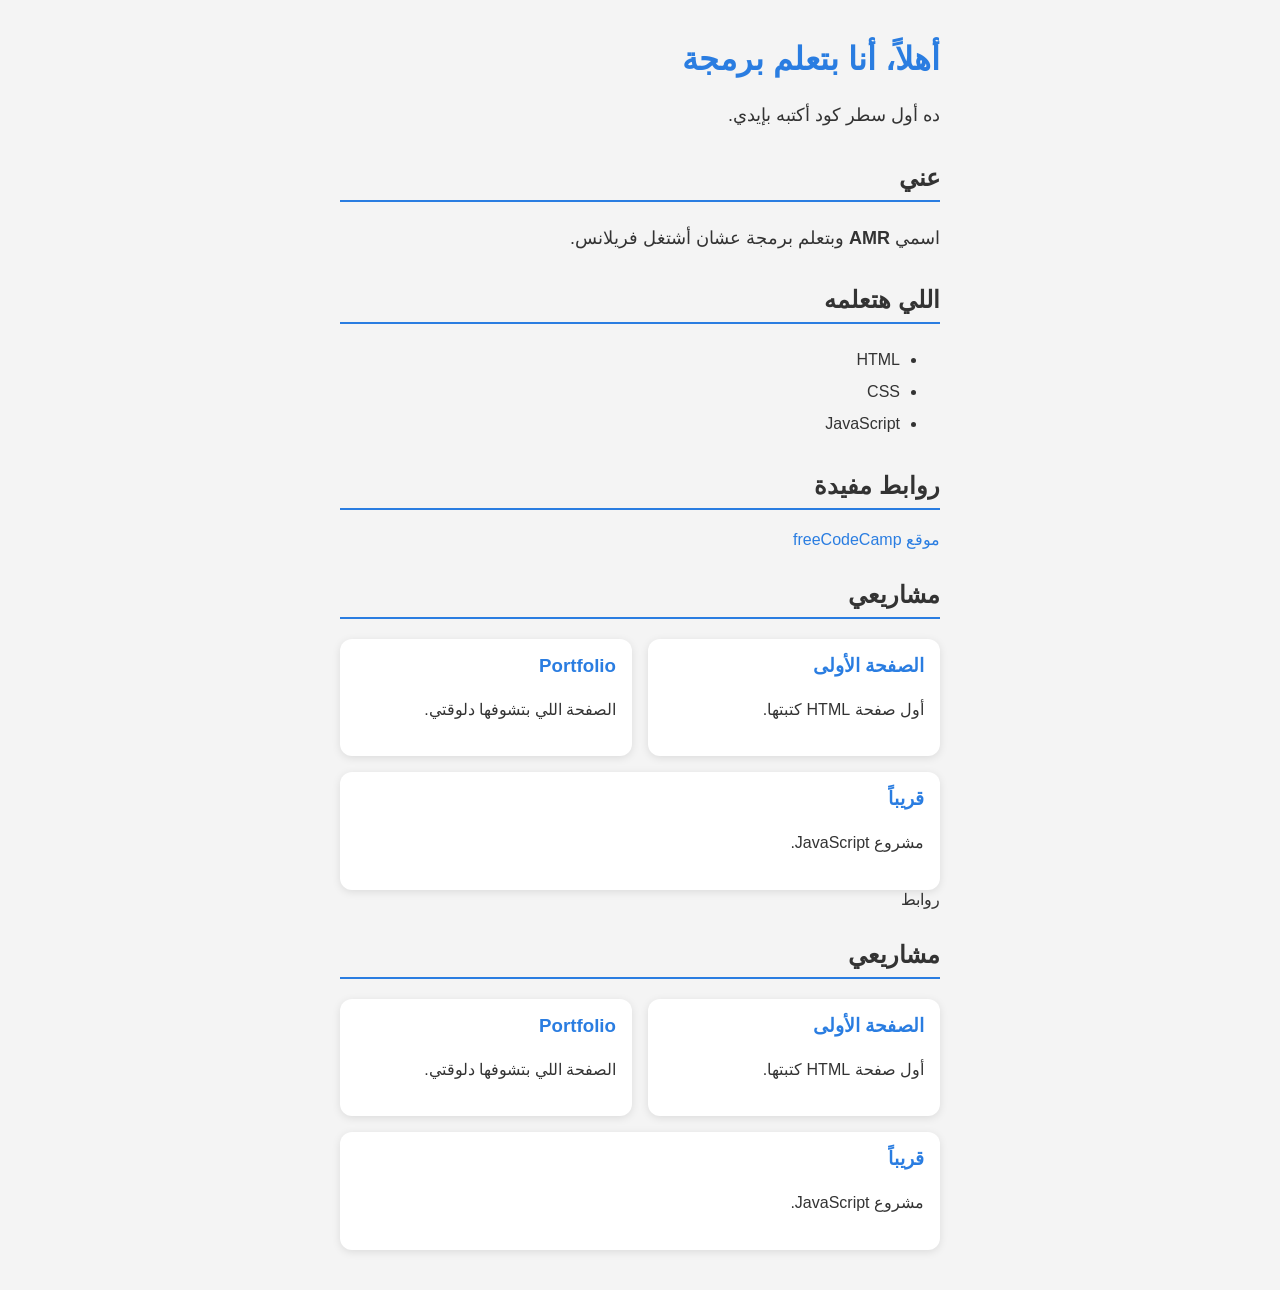
==== index.html @ 28a3754a "add cards and responsive design" ====
<!DOCTYPE html>
<html lang="ar" dir="rtl">
  <head>
    <meta charset="UTF-8" />
        <meta name="viewport" content="width=device-width, initial-scale=1.0" />
    <title>أول صفحة ليا</title>    <link rel="stylesheet" href="style.css" />
  </head>
  <body>
    <h1>أهلاً، أنا بتعلم برمجة</h1>
    <p>ده أول سطر كود أكتبه بإيدي.</p>

    <h2>عني</h2>
    <p>اسمي <strong>AMR</strong> وبتعلم برمجة عشان أشتغل فريلانس.</p>

    <h2>اللي هتعلمه</h2>
    <ul>
      <li>HTML</li>
      <li>CSS</li>
      <li>JavaScript</li>
    </ul>

    <h2>روابط مفيدة</h2>
    <a href="https://www.freecodecamp.org">موقع freeCodeCamp</a>
  </body>
      <h2>مشاريعي</h2>
    <div class="cards">
      <div class="card">
        <h3>الصفحة الأولى</h3>
        <p>أول صفحة HTML كتبتها.</p>
      </div>
      <div class="card">
        <h3>Portfolio</h3>
        <p>الصفحة اللي بتشوفها دلوقتي.</p>
      </div>
      <div class="card">
        <h3>قريباً</h3>
        <p>مشروع JavaScript.</p>
      </div>
    </div>روابط    <h2>مشاريعي</h2>
    <div class="cards">
      <div class="card">
        <h3>الصفحة الأولى</h3>
        <p>أول صفحة HTML كتبتها.</p>
      </div>
      <div class="card">
        <h3>Portfolio</h3>
        <p>الصفحة اللي بتشوفها دلوقتي.</p>
      </div>
      <div class="card">
        <h3>قريباً</h3>
        <p>مشروع JavaScript.</p>
      </div>
    </div>
</html>
---- style.css ----
body {
  font-family: Arial, sans-serif;
  background-color: #f4f4f4;
  color: #333333;
  max-width: 600px;
  margin: 40px auto;
}

h1 {
  color: #2a7de1;
}

h2 {
  color: #333333;
  border-bottom: 2px solid #2a7de1;
  padding-bottom: 8px;
  margin-top: 32px;
}

p {
  line-height: 1.8;
  font-size: 18px;
}

ul {
  line-height: 2;
}

a {
  color: #2a7de1;
  text-decoration: none;
}

a:hover {
  text-decoration: underline;
}

.cards {
  display: flex;
  gap: 16px;
  flex-wrap: wrap;
}

.card {
  flex: 1 1 160px;
  background-color: white;
  padding: 16px;
  border-radius: 12px;
  box-shadow: 0 2px 8px rgba(0, 0, 0, 0.1);
}

.card h3 {
  margin-top: 0;
  color: #2a7de1;
}

.card p {
  font-size: 16px;
}

@media (max-width: 600px) {
  body {
    margin: 20px;
  }

  h1 {
    font-size: 24px;
  }

  .cards {
    flex-direction: column;
  }
}body {
  font-family: Arial, sans-serif;
  background-color: #f4f4f4;
  color: #333333;
  max-width: 600px;
  margin: 40px auto;
}

h1 {
  color: #2a7de1;
}

h2 {
  color: #333333;
  border-bottom: 2px solid #2a7de1;
  padding-bottom: 8px;
  margin-top: 32px;
}

p {
  line-height: 1.8;
  font-size: 18px;
}

ul {
  line-height: 2;
}

a {
  color: #2a7de1;
  text-decoration: none;
}

a:hover {
  text-decoration: underline;
}

.cards {
  display: flex;
  gap: 16px;
  flex-wrap: wrap;
}

.card {
  flex: 1 1 160px;
  background-color: white;
  padding: 16px;
  border-radius: 12px;
  box-shadow: 0 2px 8px rgba(0, 0, 0, 0.1);
}

.card h3 {
  margin-top: 0;
  color: #2a7de1;
}

.card p {
  font-size: 16px;
}

@media (max-width: 600px) {
  body {
    margin: 20px;
  }

  h1 {
    font-size: 24px;
  }

  .cards {
    flex-direction: column;
  }
}
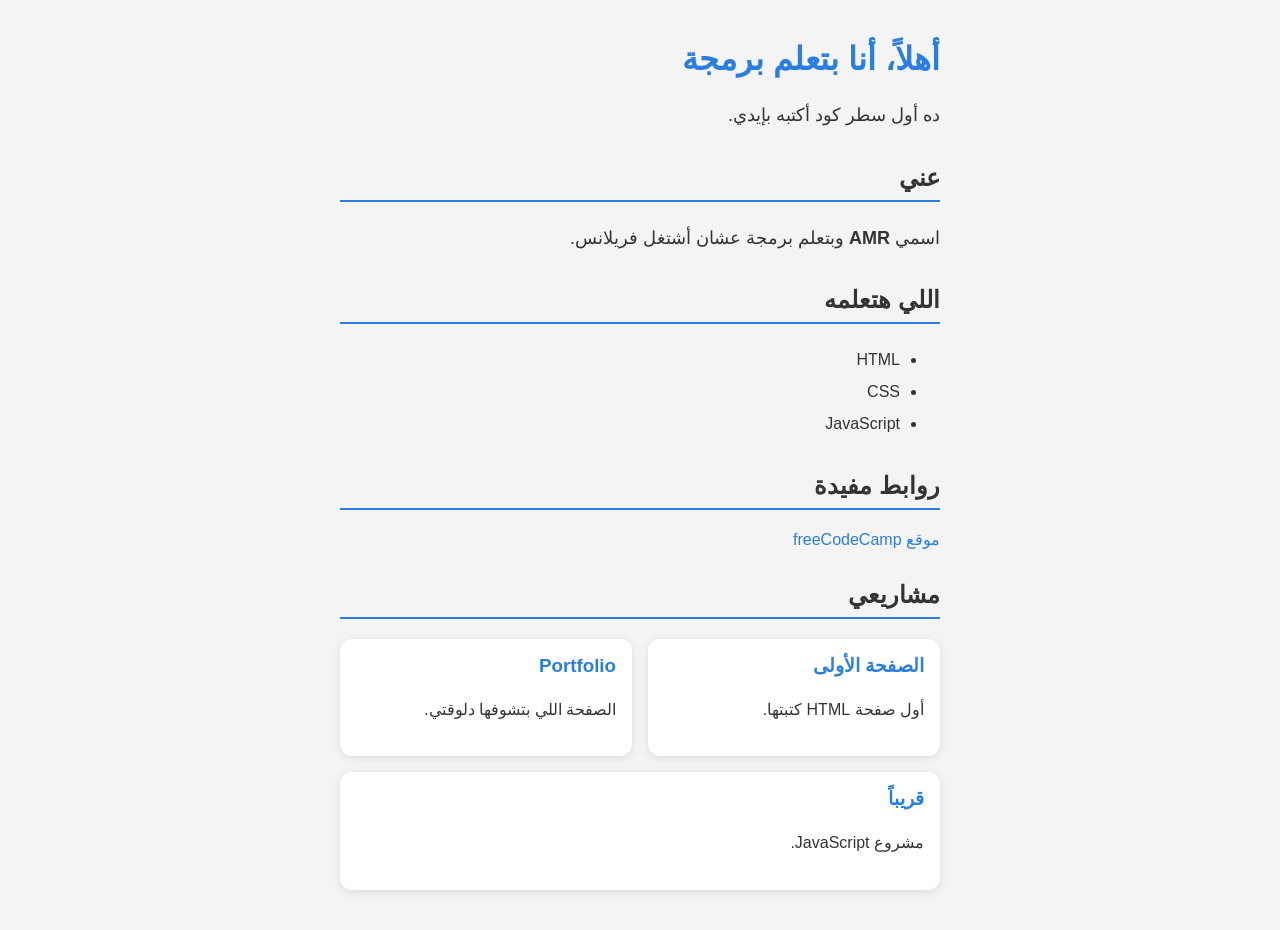
==== commit fb396cfd: "fix page and add javascript" ====
--- a/index.html
+++ b/index.html
@@ -2,8 +2,9 @@
 <html lang="ar" dir="rtl">
   <head>
     <meta charset="UTF-8" />
-        <meta name="viewport" content="width=device-width, initial-scale=1.0" />
-    <title>أول صفحة ليا</title>    <link rel="stylesheet" href="style.css" />
+    <meta name="viewport" content="width=device-width, initial-scale=1.0" />
+    <title>أول صفحة ليا</title>
+    <link rel="stylesheet" href="style.css" />
   </head>
   <body>
     <h1>أهلاً، أنا بتعلم برمجة</h1>
@@ -21,22 +22,8 @@
 
     <h2>روابط مفيدة</h2>
     <a href="https://www.freecodecamp.org">موقع freeCodeCamp</a>
-  </body>
-      <h2>مشاريعي</h2>
-    <div class="cards">
-      <div class="card">
-        <h3>الصفحة الأولى</h3>
-        <p>أول صفحة HTML كتبتها.</p>
-      </div>
-      <div class="card">
-        <h3>Portfolio</h3>
-        <p>الصفحة اللي بتشوفها دلوقتي.</p>
-      </div>
-      <div class="card">
-        <h3>قريباً</h3>
-        <p>مشروع JavaScript.</p>
-      </div>
-    </div>روابط    <h2>مشاريعي</h2>
+
+    <h2>مشاريعي</h2>
     <div class="cards">
       <div class="card">
         <h3>الصفحة الأولى</h3>
@@ -51,4 +38,7 @@
         <p>مشروع JavaScript.</p>
       </div>
     </div>
+
+    <script src="script.js"></script>
+  </body>
 </html>
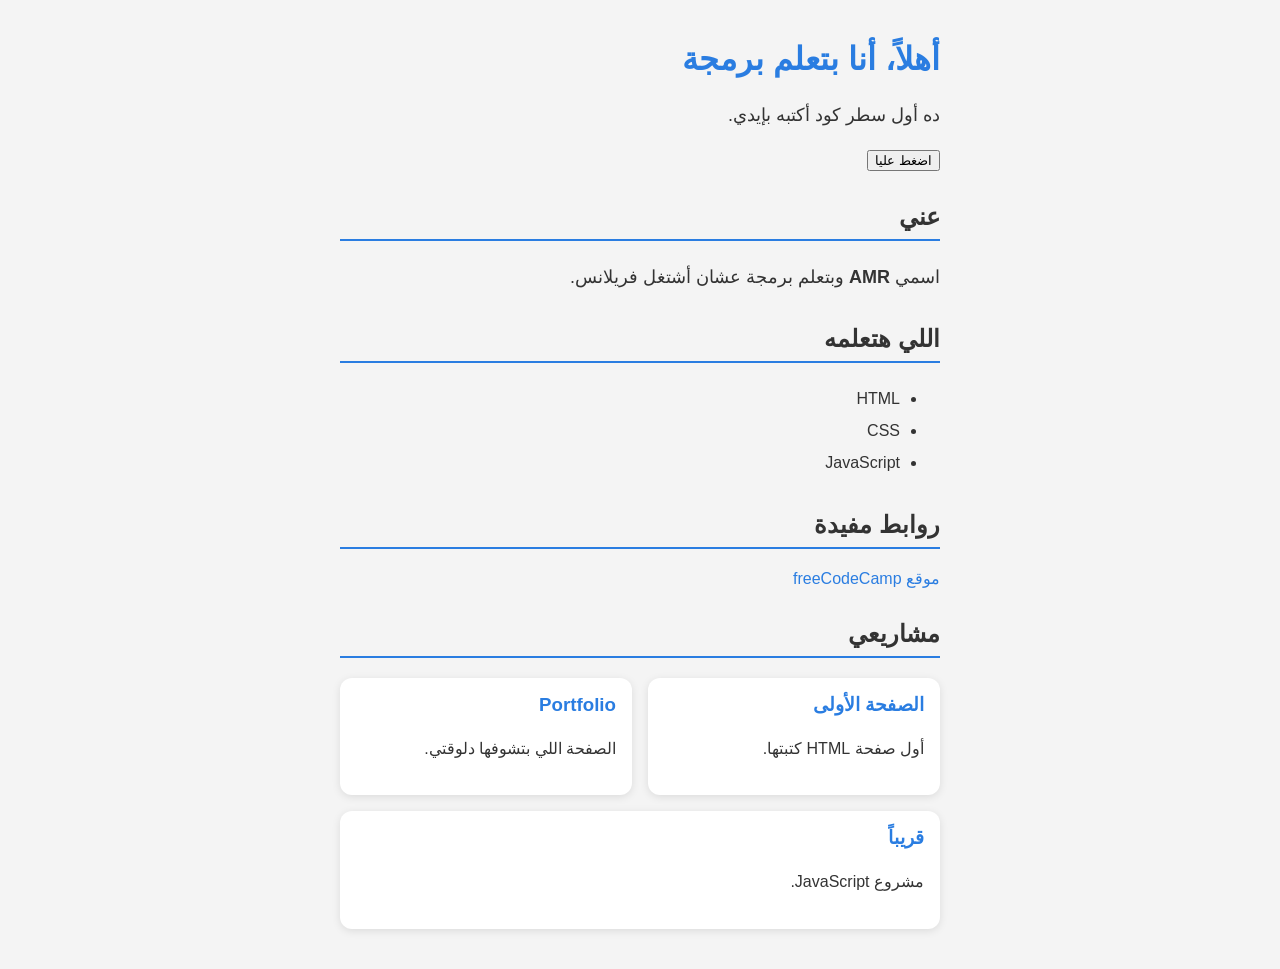
==== commit 12122ed1: "add button with javascript" ====
--- a/index.html
+++ b/index.html
@@ -9,6 +9,8 @@
   <body>
     <h1>أهلاً، أنا بتعلم برمجة</h1>
     <p>ده أول سطر كود أكتبه بإيدي.</p>
+        <button id="btn">اضغط عليا</button>
+    <p id="message"></p>
 
     <h2>عني</h2>
     <p>اسمي <strong>AMR</strong> وبتعلم برمجة عشان أشتغل فريلانس.</p>
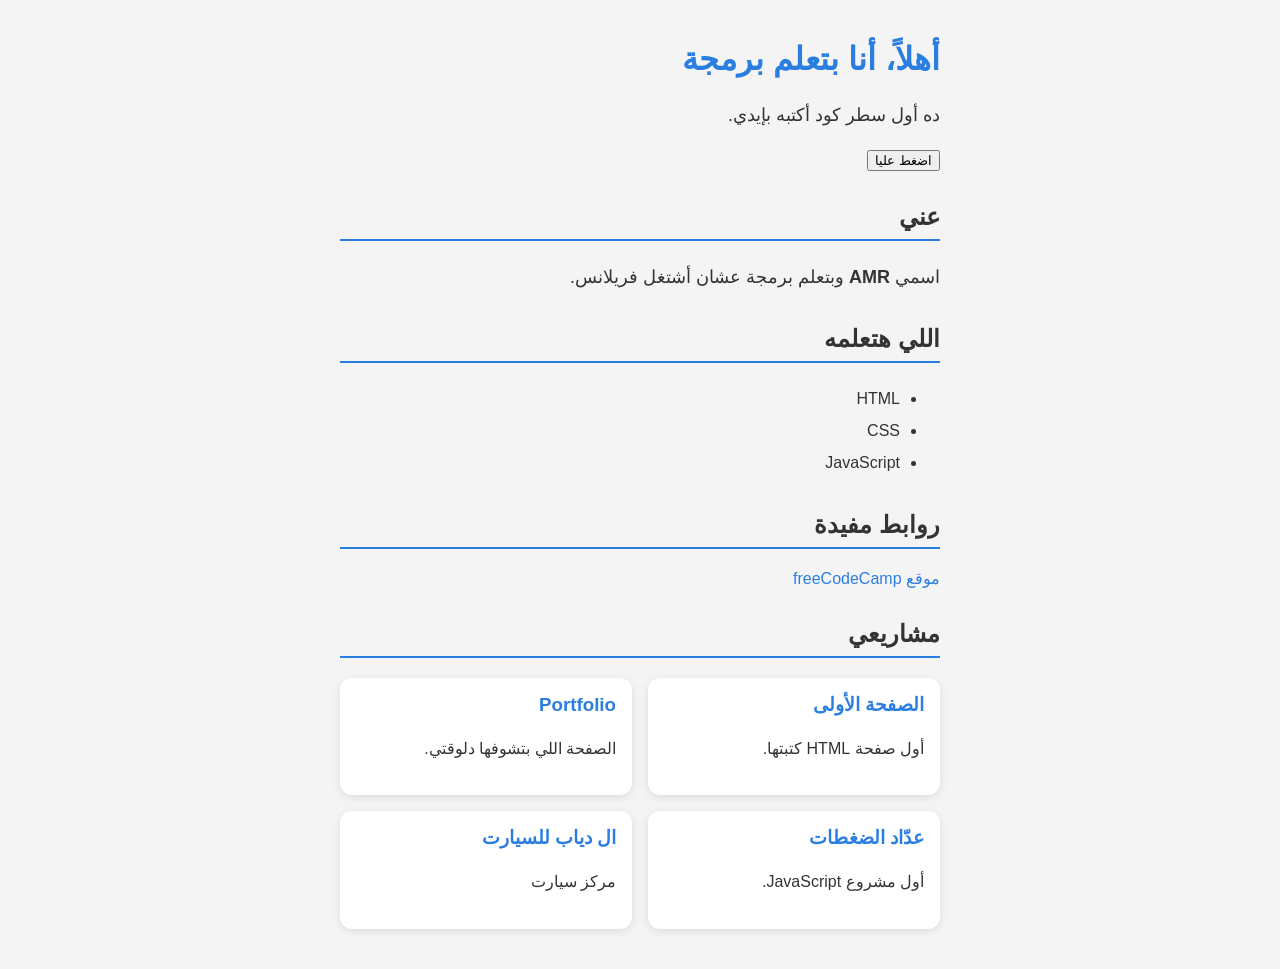
==== commit fd765436: "add todo app" ====
--- a/index.html
+++ b/index.html
@@ -9,37 +9,20 @@
   <body>
     <h1>أهلاً، أنا بتعلم برمجة</h1>
     <p>ده أول سطر كود أكتبه بإيدي.</p>
-        <button id="btn">اضغط عليا</button>
+    <button id="btn">اضغط عليا</button>
     <p id="message"></p>
 
     <h2>عني</h2>
     <p>اسمي <strong>AMR</strong> وبتعلم برمجة عشان أشتغل فريلانس.</p>
 
     <h2>اللي هتعلمه</h2>
-    <ul>
-      <li>HTML</li>
-      <li>CSS</li>
-      <li>JavaScript</li>
-    </ul>
+    <ul id="skills"></ul>
 
     <h2>روابط مفيدة</h2>
     <a href="https://www.freecodecamp.org">موقع freeCodeCamp</a>
 
     <h2>مشاريعي</h2>
-    <div class="cards">
-      <div class="card">
-        <h3>الصفحة الأولى</h3>
-        <p>أول صفحة HTML كتبتها.</p>
-      </div>
-      <div class="card">
-        <h3>Portfolio</h3>
-        <p>الصفحة اللي بتشوفها دلوقتي.</p>
-      </div>
-      <div class="card">
-        <h3>قريباً</h3>
-        <p>مشروع JavaScript.</p>
-      </div>
-    </div>
+    <div class="cards" id="projects"></div>
 
     <script src="script.js"></script>
   </body>
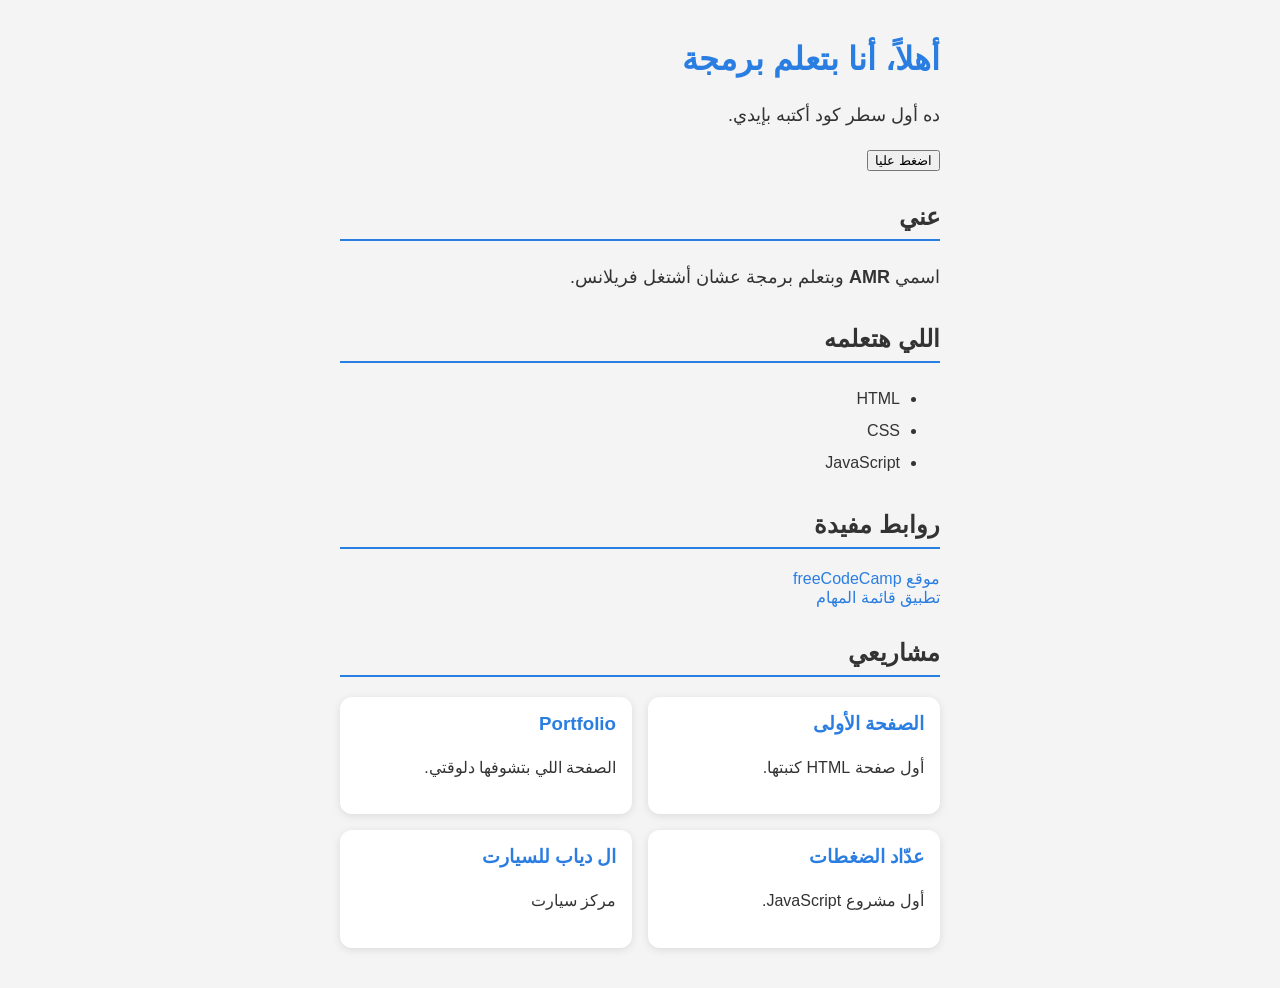
==== commit 4a53874e: "link todo app from home page" ====
--- a/index.html
+++ b/index.html
@@ -20,6 +20,8 @@
 
     <h2>روابط مفيدة</h2>
     <a href="https://www.freecodecamp.org">موقع freeCodeCamp</a>
+        <br />
+    <a href="todo.html">تطبيق قائمة المهام</a>
 
     <h2>مشاريعي</h2>
     <div class="cards" id="projects"></div>
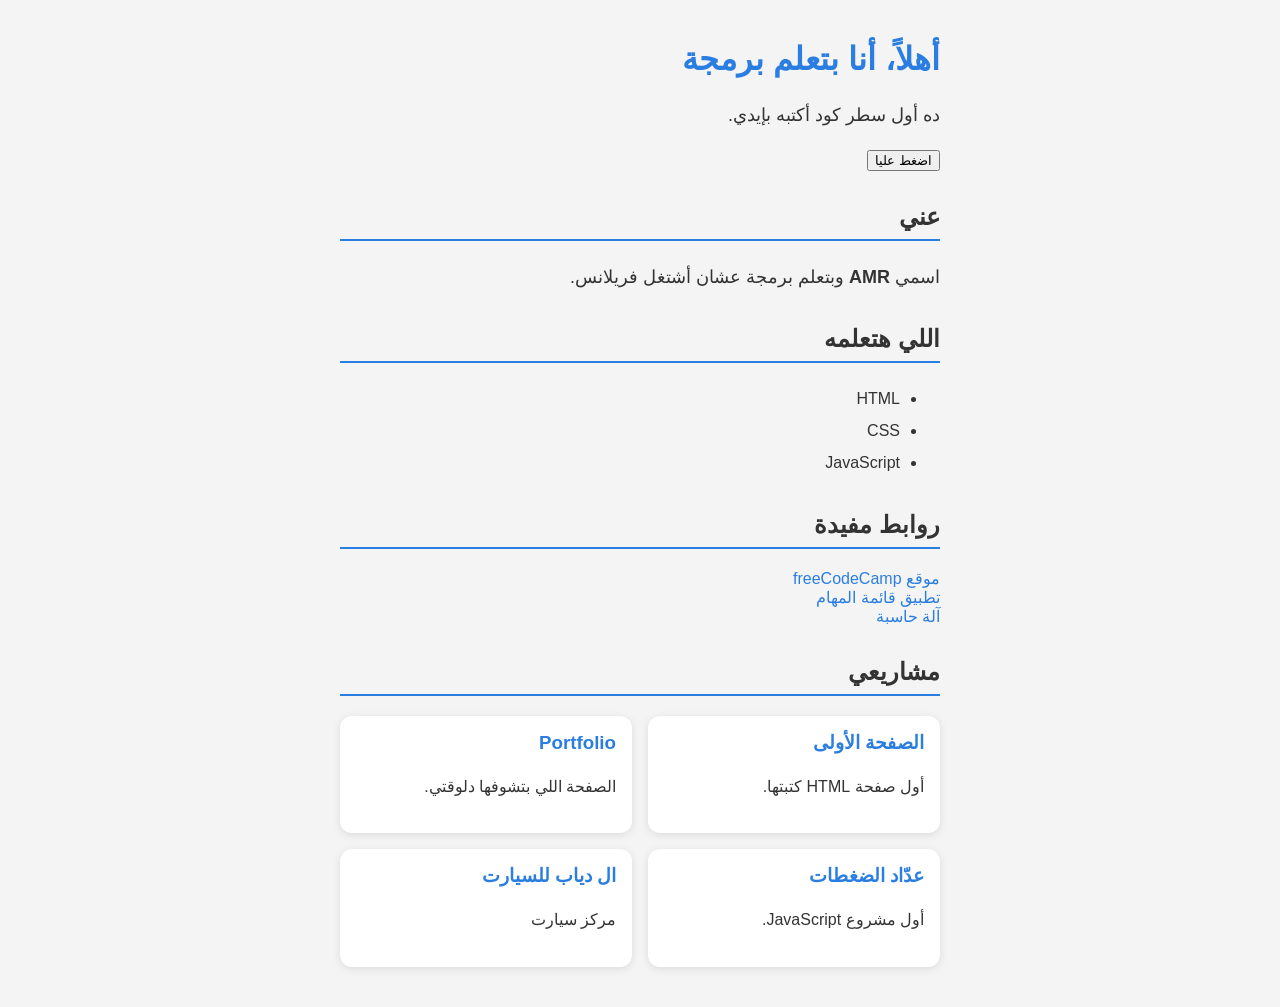
==== commit 9a94f954: "link calculator from home page" ====
--- a/index.html
+++ b/index.html
@@ -22,7 +22,8 @@
     <a href="https://www.freecodecamp.org">موقع freeCodeCamp</a>
         <br />
     <a href="todo.html">تطبيق قائمة المهام</a>
-
+    <br />
+    <a href="calculator.html">آلة حاسبة</a>
     <h2>مشاريعي</h2>
     <div class="cards" id="projects"></div>
 
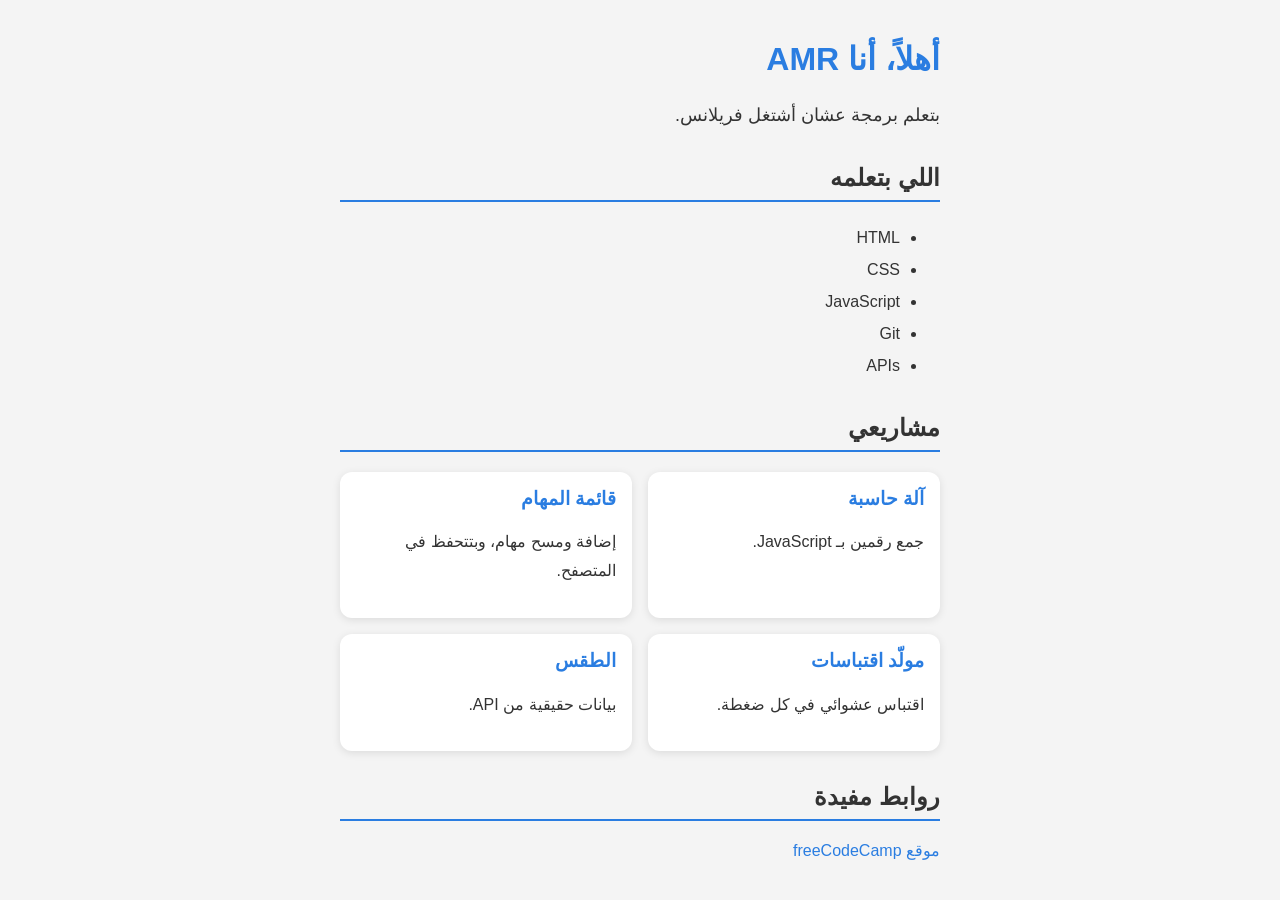
==== commit f9b77ddc: "simplify home page" ====
--- a/index.html
+++ b/index.html
@@ -3,30 +3,43 @@
   <head>
     <meta charset="UTF-8" />
     <meta name="viewport" content="width=device-width, initial-scale=1.0" />
-    <title>أول صفحة ليا</title>
+    <title>موقعي الشخصي</title>
     <link rel="stylesheet" href="style.css" />
   </head>
   <body>
-    <h1>أهلاً، أنا بتعلم برمجة</h1>
-    <p>ده أول سطر كود أكتبه بإيدي.</p>
-    <button id="btn">اضغط عليا</button>
-    <p id="message"></p>
+    <h1>أهلاً، أنا AMR</h1>
+    <p>بتعلم برمجة عشان أشتغل فريلانس.</p>
 
-    <h2>عني</h2>
-    <p>اسمي <strong>AMR</strong> وبتعلم برمجة عشان أشتغل فريلانس.</p>
+    <h2>اللي بتعلمه</h2>
+    <ul>
+      <li>HTML</li>
+      <li>CSS</li>
+      <li>JavaScript</li>
+      <li>Git</li>
+      <li>APIs</li>
+    </ul>
 
-    <h2>اللي هتعلمه</h2>
-    <ul id="skills"></ul>
+    <h2>مشاريعي</h2>
+    <div class="cards">
+      <a class="card" href="calculator.html">
+        <h3>آلة حاسبة</h3>
+        <p>جمع رقمين بـ JavaScript.</p>
+      </a>
+      <a class="card" href="todo.html">
+        <h3>قائمة المهام</h3>
+        <p>إضافة ومسح مهام، وبتتحفظ في المتصفح.</p>
+      </a>
+      <a class="card" href="quotes.html">
+        <h3>مولّد اقتباسات</h3>
+        <p>اقتباس عشوائي في كل ضغطة.</p>
+      </a>
+      <a class="card" href="weather.html">
+        <h3>الطقس</h3>
+        <p>بيانات حقيقية من API.</p>
+      </a>
+    </div>
 
     <h2>روابط مفيدة</h2>
     <a href="https://www.freecodecamp.org">موقع freeCodeCamp</a>
-        <br />
-    <a href="todo.html">تطبيق قائمة المهام</a>
-    <br />
-    <a href="calculator.html">آلة حاسبة</a>
-    <h2>مشاريعي</h2>
-    <div class="cards" id="projects"></div>
-
-    <script src="script.js"></script>
   </body>
 </html>
--- a/style.css
+++ b/style.css
@@ -142,4 +142,14 @@
   .cards {
     flex-direction: column;
   }
+}
+a.card {
+  display: block;
+  color: inherit;
+  text-decoration: none;
+}
+
+a.card:hover {
+  text-decoration: none;
+  box-shadow: 0 4px 14px rgba(0, 0, 0, 0.18);
 }
